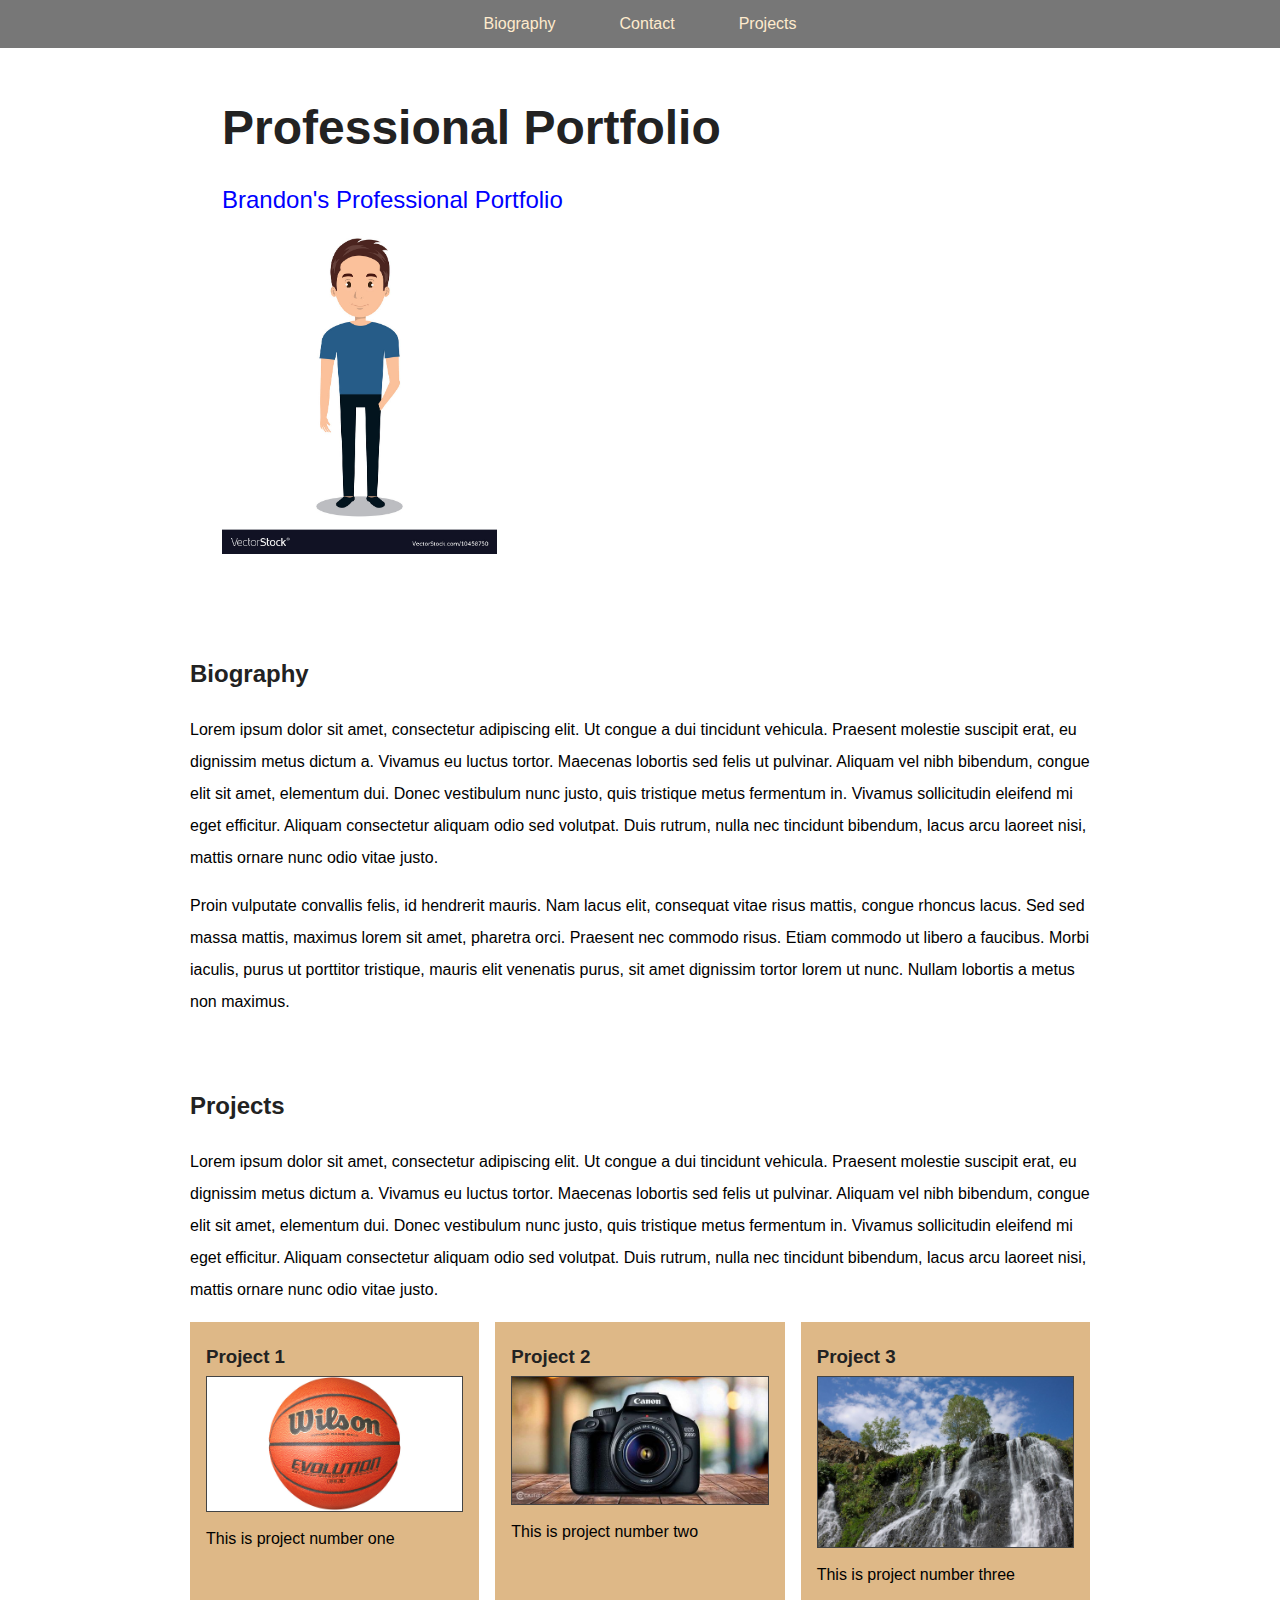
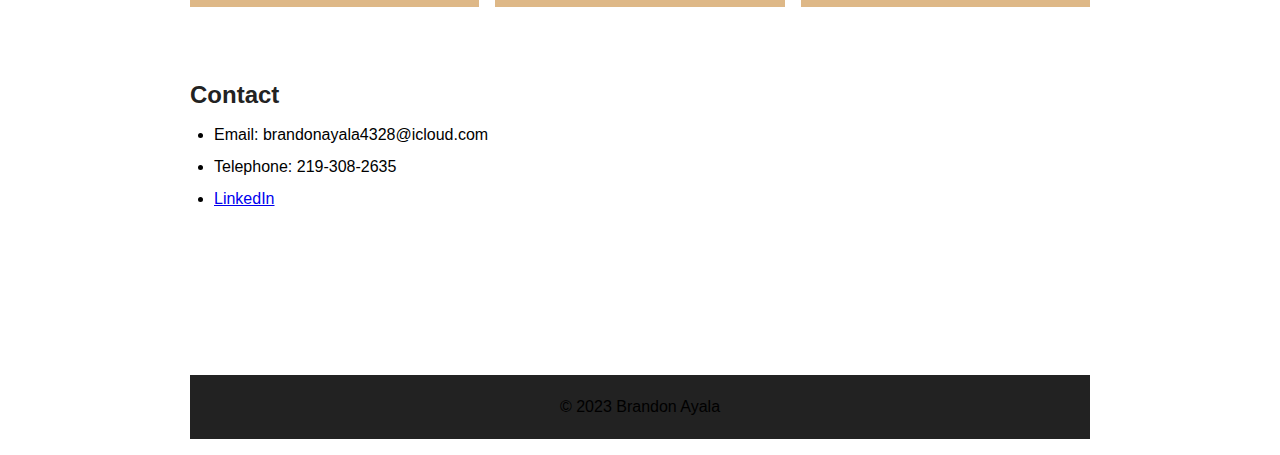
==== index.html @ fa64acbd "changes" ====
<!DOCTYPE html>
<html lang="en">
<head>
    <meta charset="UTF-8">
    <meta http-equiv="X-UA-Compatible" content="IE=edge">
    <meta name="viewport" content="width=device-width, initial-scale=1.0">
    <title>Brandon's Portfolio</title>
    <link rel="stylesheet" type="text/css" href="style.css">
</head>
<body>
<main>
        <nav>
            <a href="#biography">Biography</a>
            <a href="#contact">Contact</a>
            <a href="#myWork">Projects</a>
        </nav>
    <header>
        <h1>Professional Portfolio</h1>
        <span>Brandon's Professional Portfolio</span>
        <img class="me" img src="images\man.jpg">
    </header>
    <section id="biography">
        <h2>Biography</h2>
        <p>Lorem ipsum dolor sit amet, consectetur adipiscing elit. Ut congue a dui tincidunt vehicula. Praesent molestie suscipit erat, eu dignissim metus dictum a. Vivamus eu luctus tortor. Maecenas lobortis sed felis ut pulvinar. Aliquam vel nibh bibendum, congue elit sit amet, elementum dui. Donec vestibulum nunc justo, quis tristique metus fermentum in. Vivamus sollicitudin eleifend mi eget efficitur. Aliquam consectetur aliquam odio sed volutpat. Duis rutrum, nulla nec tincidunt bibendum, lacus arcu laoreet nisi, mattis ornare nunc odio vitae justo.</p>
        <p>Proin vulputate convallis felis, id hendrerit mauris. Nam lacus elit, consequat vitae risus mattis, congue rhoncus lacus. Sed sed massa mattis, maximus lorem sit amet, pharetra orci. Praesent nec commodo risus. Etiam commodo ut libero a faucibus. Morbi iaculis, purus ut porttitor tristique, mauris elit venenatis purus, sit amet dignissim tortor lorem ut nunc. Nullam lobortis a metus non maximus.</p>
        </section>
        <section id="myWork">
            <h2>Projects</h2>
            <p>Lorem ipsum dolor sit amet, consectetur adipiscing elit. Ut congue a dui tincidunt vehicula. Praesent molestie suscipit erat, eu dignissim metus dictum a. Vivamus eu luctus tortor. Maecenas lobortis sed felis ut pulvinar. Aliquam vel nibh bibendum, congue elit sit amet, elementum dui. Donec vestibulum nunc justo, quis tristique metus fermentum in. Vivamus sollicitudin eleifend mi eget efficitur. Aliquam consectetur aliquam odio sed volutpat. Duis rutrum, nulla nec tincidunt bibendum, lacus arcu laoreet nisi, mattis ornare nunc odio vitae justo.</p>
            <div id="projects">
                <article>
                    <h3>Project 1</h3>
                    <img src="images\basketball.jpg">
                    <p>This is project number one</p>
                </article>
                <article>
                    <h3>Project 2</h3>
                    <img src="images\camera.jpg">
                    <p>This is project number two</p>
                </article>
                <article>
                    <h3>Project 3</h3>
                    <img src="images\nature.jpg">
                    <p>This is project number three</p>
                </article>
                </div>
        </section>
        <section id="contact">
                <h2>Contact</h2>
                <ul>
                    <li>Email: brandonayala4328@icloud.com</li>
                    <li>Telephone: 219-308-2635</li>
                    <li> <a href="https://www.linkedin.com/in/brandon-ayala-34776a277">LinkedIn</a></li>
                </ul>
                </section>
        <footer>
            &copy; 2023 Brandon Ayala
        </footer>
</main>
</body>
</html>
---- style.css ----
*{font-family: sans-serif;
line-height: 2em;
box-sizing: border-box;
margin: 0;
padding: 0;
}
html{
    font-size: 16px;
    margin-top: 3em;
}
h1,h2,h3{
    color:#222;
}
header,
main,
footer{
    margin: 0 auto;
    max-width: 900px;
}
header{
    padding: 2em;
}
header h1{
    font-size: 3em;
}
header span{
    font-size: 1.5em;
    color:blue;
}
nav{
    position: fixed;
    top: 0;
    left: 0;
    width: 100%;
    display: flex;
    flex-flow: row;
    justify-content: center;
    background: #777;
}

nav a{
    padding: .5em 2em;
    text-decoration: none;
    color:blanchedalmond;
}
nav a:hover{
    background-color: blue;
}

section{
    margin: 1em 0;
    padding-top: 3em;
    min-height: 20em;
}
section >p {
    margin: 1em 0;
}
section ul{
    padding-left: 1.5em;
}

#projects{
    display: grid;
    grid-template-columns: repeat(3,1fr);
    grid-template-rows: auto;
    grid-column-gap: 1em;
}
#projects article{
    background: burlywood;
    padding: 1em;
}
#projects article img{
    width: 100%;
    border: 1px solid #444;
}

footer{
    margin-top: 2em;
    margin-bottom: 1em;
    background: #222;
    padding: 1em 0;
    text-align: center;
}

.me{
    position: right;
    display: block;
    max-width: 275px;
    width: auto;
    height: auto;
}
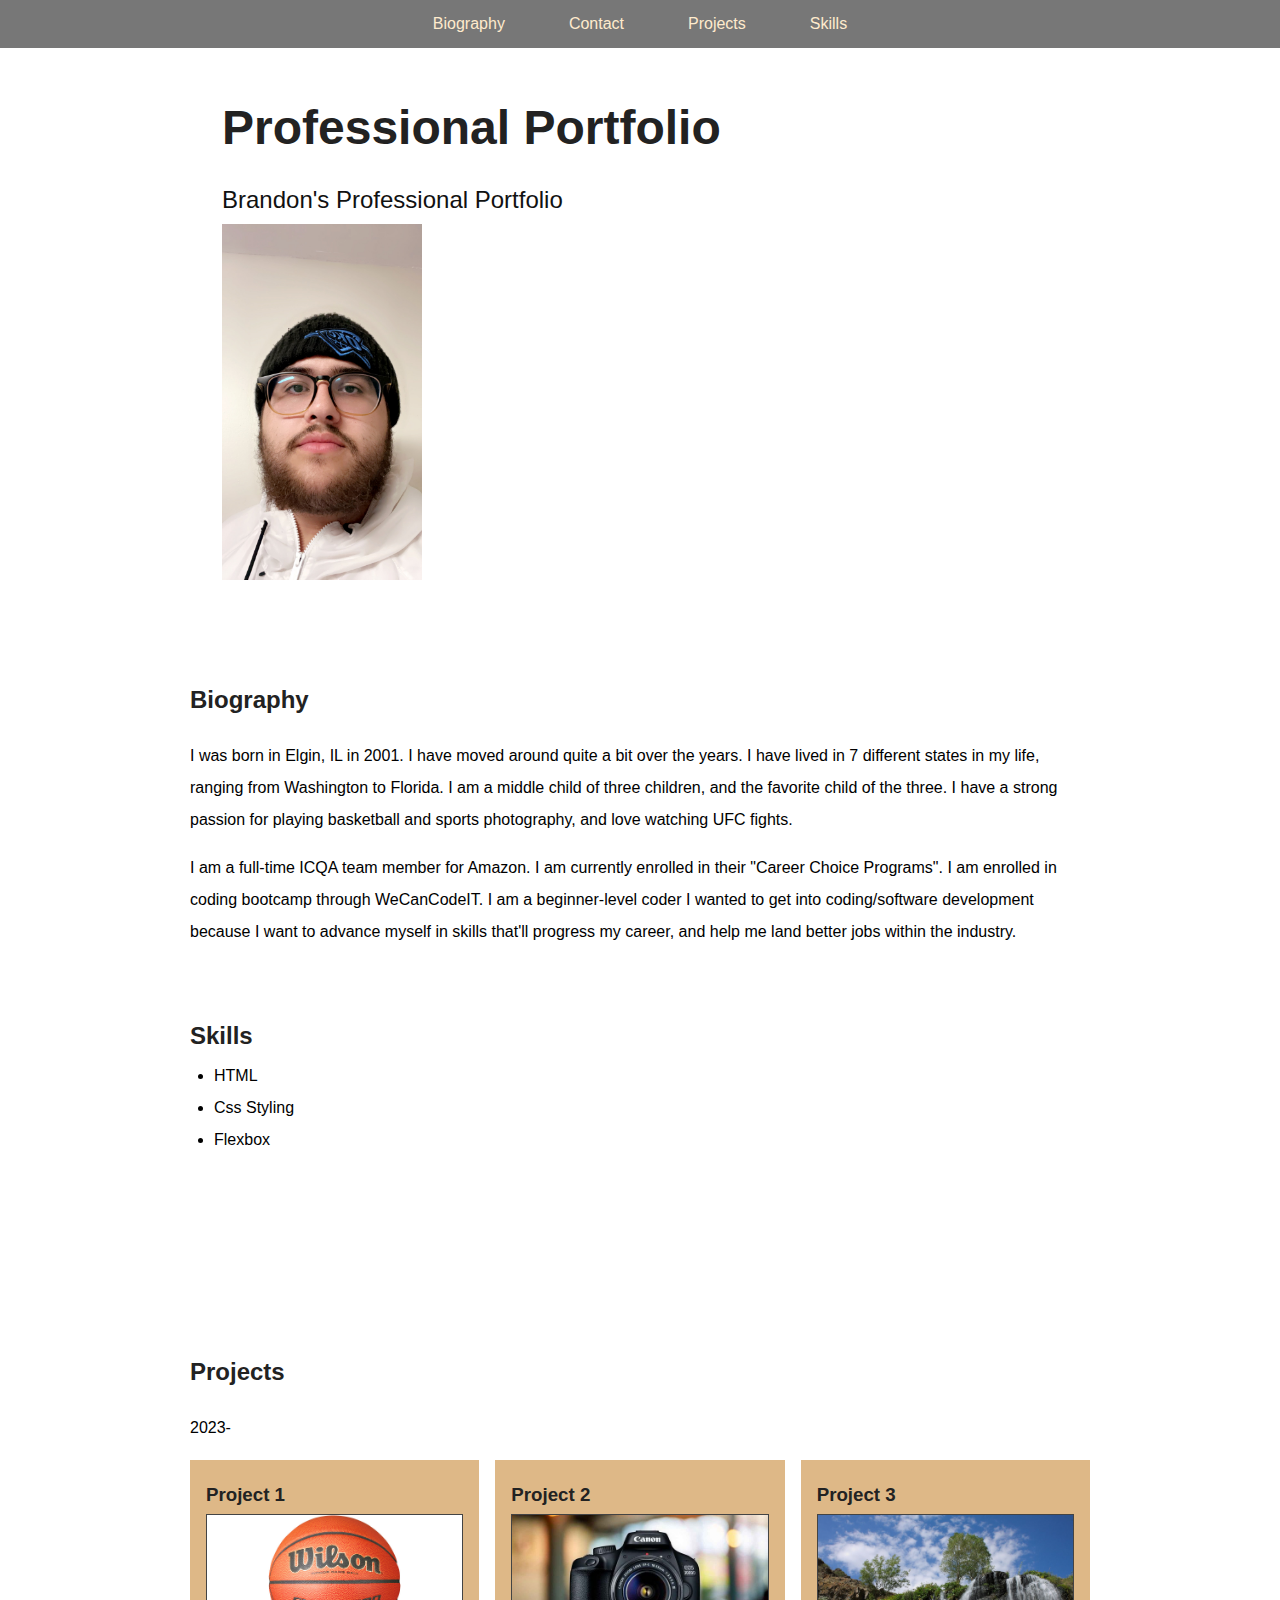
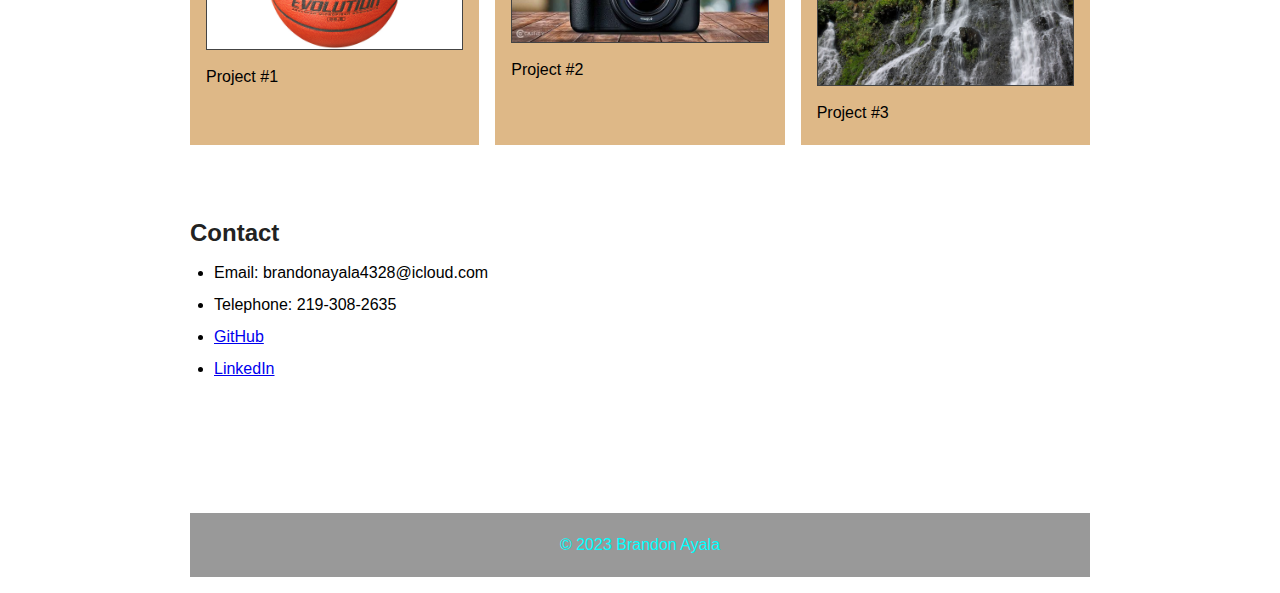
==== commit 18e92655: "additions and corrections" ====
--- a/index.html
+++ b/index.html
@@ -7,55 +7,65 @@
     <title>Brandon's Portfolio</title>
     <link rel="stylesheet" type="text/css" href="style.css">
 </head>
-<body>
-<main>
+    <body>
+    <main>
         <nav>
             <a href="#biography">Biography</a>
             <a href="#contact">Contact</a>
             <a href="#myWork">Projects</a>
+            <a href="skills">Skills</a>
         </nav>
     <header>
         <h1>Professional Portfolio</h1>
         <span>Brandon's Professional Portfolio</span>
-        <img class="me" img src="images\man.jpg">
+        <img class="me" img src="images\selfie.JPG">
     </header>
     <section id="biography">
         <h2>Biography</h2>
-        <p>Lorem ipsum dolor sit amet, consectetur adipiscing elit. Ut congue a dui tincidunt vehicula. Praesent molestie suscipit erat, eu dignissim metus dictum a. Vivamus eu luctus tortor. Maecenas lobortis sed felis ut pulvinar. Aliquam vel nibh bibendum, congue elit sit amet, elementum dui. Donec vestibulum nunc justo, quis tristique metus fermentum in. Vivamus sollicitudin eleifend mi eget efficitur. Aliquam consectetur aliquam odio sed volutpat. Duis rutrum, nulla nec tincidunt bibendum, lacus arcu laoreet nisi, mattis ornare nunc odio vitae justo.</p>
-        <p>Proin vulputate convallis felis, id hendrerit mauris. Nam lacus elit, consequat vitae risus mattis, congue rhoncus lacus. Sed sed massa mattis, maximus lorem sit amet, pharetra orci. Praesent nec commodo risus. Etiam commodo ut libero a faucibus. Morbi iaculis, purus ut porttitor tristique, mauris elit venenatis purus, sit amet dignissim tortor lorem ut nunc. Nullam lobortis a metus non maximus.</p>
-        </section>
-        <section id="myWork">
-            <h2>Projects</h2>
-            <p>Lorem ipsum dolor sit amet, consectetur adipiscing elit. Ut congue a dui tincidunt vehicula. Praesent molestie suscipit erat, eu dignissim metus dictum a. Vivamus eu luctus tortor. Maecenas lobortis sed felis ut pulvinar. Aliquam vel nibh bibendum, congue elit sit amet, elementum dui. Donec vestibulum nunc justo, quis tristique metus fermentum in. Vivamus sollicitudin eleifend mi eget efficitur. Aliquam consectetur aliquam odio sed volutpat. Duis rutrum, nulla nec tincidunt bibendum, lacus arcu laoreet nisi, mattis ornare nunc odio vitae justo.</p>
-            <div id="projects">
-                <article>
-                    <h3>Project 1</h3>
-                    <img src="images\basketball.jpg">
-                    <p>This is project number one</p>
-                </article>
-                <article>
-                    <h3>Project 2</h3>
-                    <img src="images\camera.jpg">
-                    <p>This is project number two</p>
-                </article>
-                <article>
-                    <h3>Project 3</h3>
-                    <img src="images\nature.jpg">
-                    <p>This is project number three</p>
-                </article>
-                </div>
-        </section>
-        <section id="contact">
-                <h2>Contact</h2>
-                <ul>
-                    <li>Email: brandonayala4328@icloud.com</li>
-                    <li>Telephone: 219-308-2635</li>
-                    <li> <a href="https://www.linkedin.com/in/brandon-ayala-34776a277">LinkedIn</a></li>
-                </ul>
-                </section>
-        <footer>
-            &copy; 2023 Brandon Ayala
-        </footer>
+        <p>I was born in Elgin, IL in 2001. I have moved around quite a bit over the years. I have lived in 7 different states in my life, ranging from Washington to Florida. I am a middle child of three children, and the favorite child of the three. I have a strong passion for playing basketball and sports photography, and love watching UFC fights.</p>
+        <p>I am a full-time ICQA team member for Amazon. I am currently enrolled in their "Career Choice Programs". I am enrolled in coding bootcamp through WeCanCodeIT. I am a beginner-level coder I wanted to get into coding/software development because I want to advance myself in skills that'll progress my career, and help me land better jobs within the industry.</p>
+    </section>
+    <section id="skills">
+        <h2>Skills</h2>
+        <ul>
+            <li>HTML</li>
+            <li>Css Styling</li>
+            <li>Flexbox</li>
+        </ul>
+    </section>
+    <section id="myWork">
+        <h2>Projects</h2>
+        <p>2023-</p>
+        <div id="projects">
+            <article>
+                <h3>Project 1</h3>
+                <img src="images\basketball.jpg">
+                <p>Project #1</p>
+            </article>
+            <article>
+                <h3>Project 2</h3>
+                <img src="images\camera.jpg">
+                <p>Project #2</p>
+            </article>
+            <article>
+                <h3>Project 3</h3>
+                <img src="images\nature.jpg">
+                <p>Project #3</p>
+            </article>
+            </div>
+    </section>
+    <section id="contact">
+            <h2>Contact</h2>
+            <ul>
+                <li>Email: brandonayala4328@icloud.com</li>
+                <li>Telephone: 219-308-2635</li>
+                <li> <a href="https://github.com/brandonayala28">GitHub</a></li>
+                <li> <a href="https://www.linkedin.com/in/brandon-ayala-34776a277">LinkedIn</a></li>
+            </ul>
+            </section>
+    <footer>
+    &copy; 2023 Brandon Ayala
+    </footer>
 </main>
 </body>
 </html>--- a/style.css
+++ b/style.css
@@ -25,7 +25,7 @@
 }
 header span{
     font-size: 1.5em;
-    color:blue;
+    color:#111;
 }
 nav{
     position: fixed;
@@ -77,7 +77,8 @@
 footer{
     margin-top: 2em;
     margin-bottom: 1em;
-    background: #222;
+    background: #999;
+    color:aqua;
     padding: 1em 0;
     text-align: center;
 }
@@ -85,7 +86,7 @@
 .me{
     position: right;
     display: block;
-    max-width: 275px;
+    max-width: 200px;
     width: auto;
     height: auto;
 }
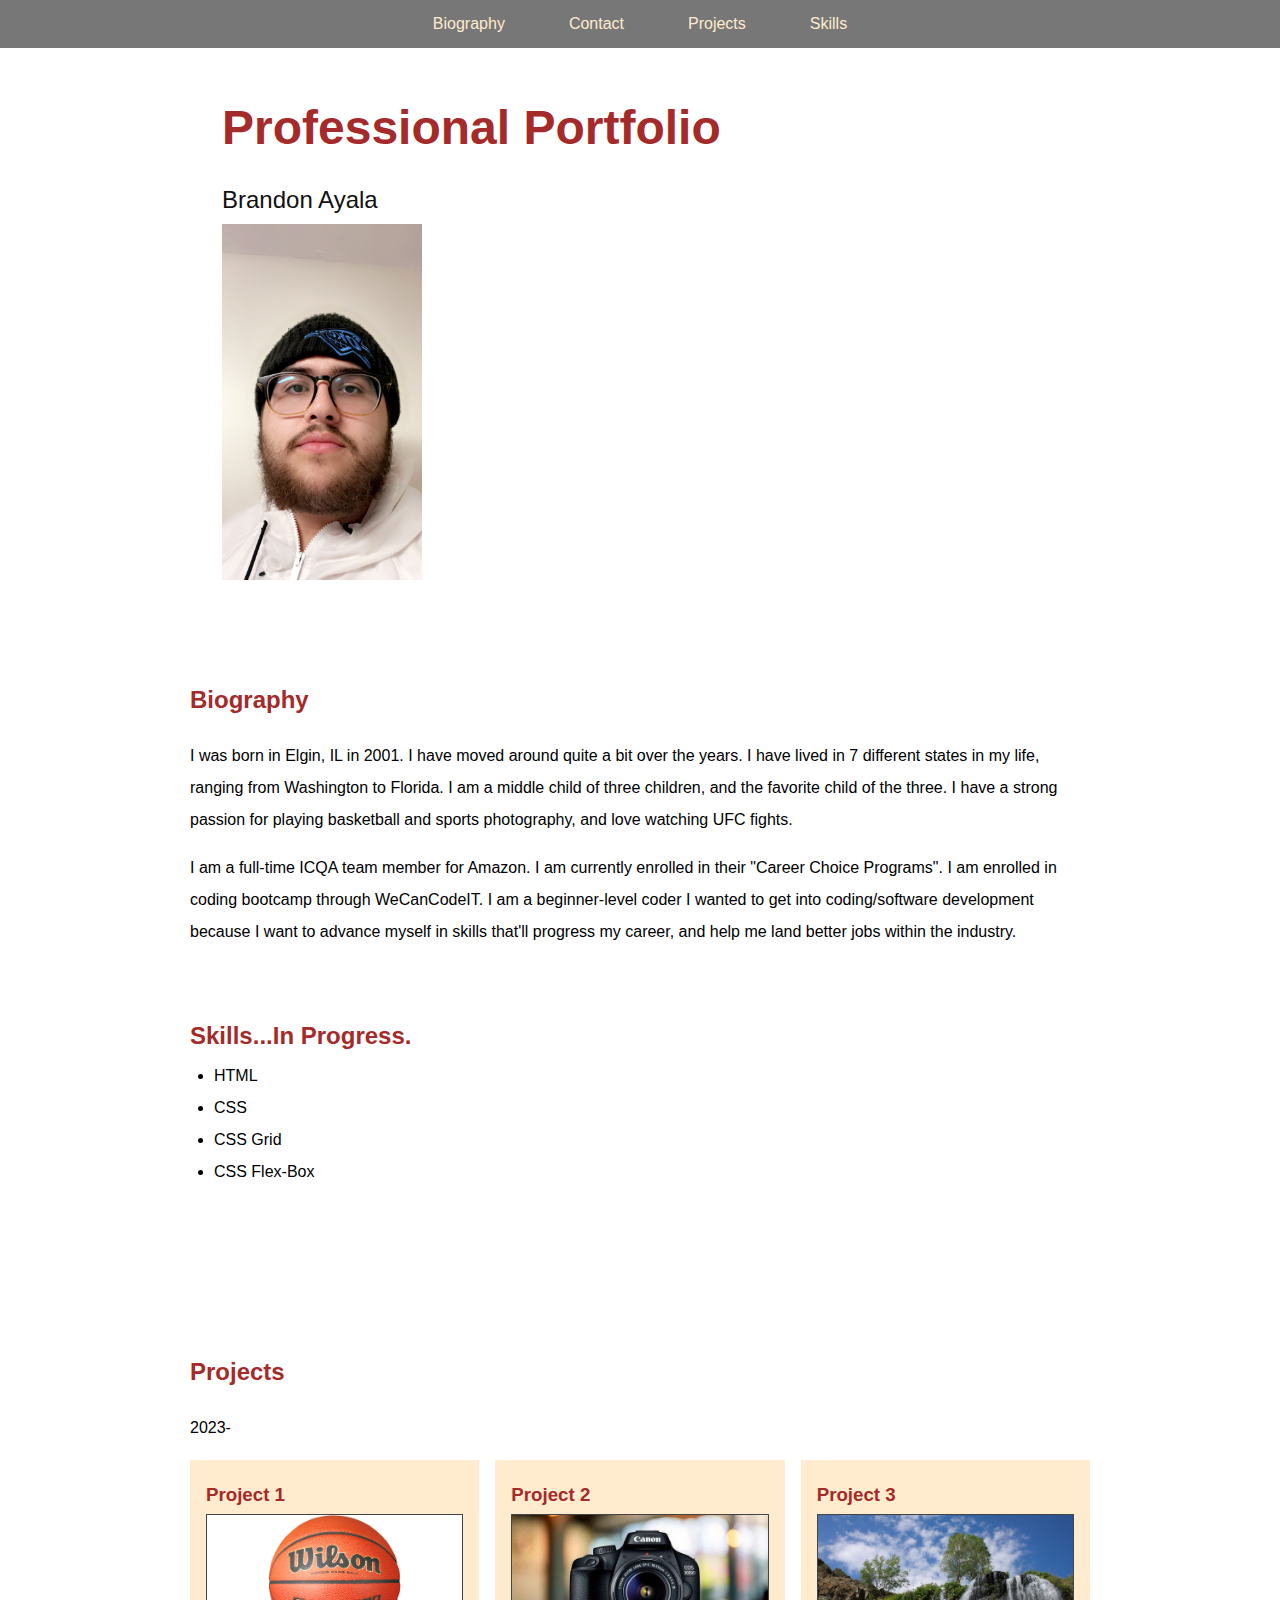
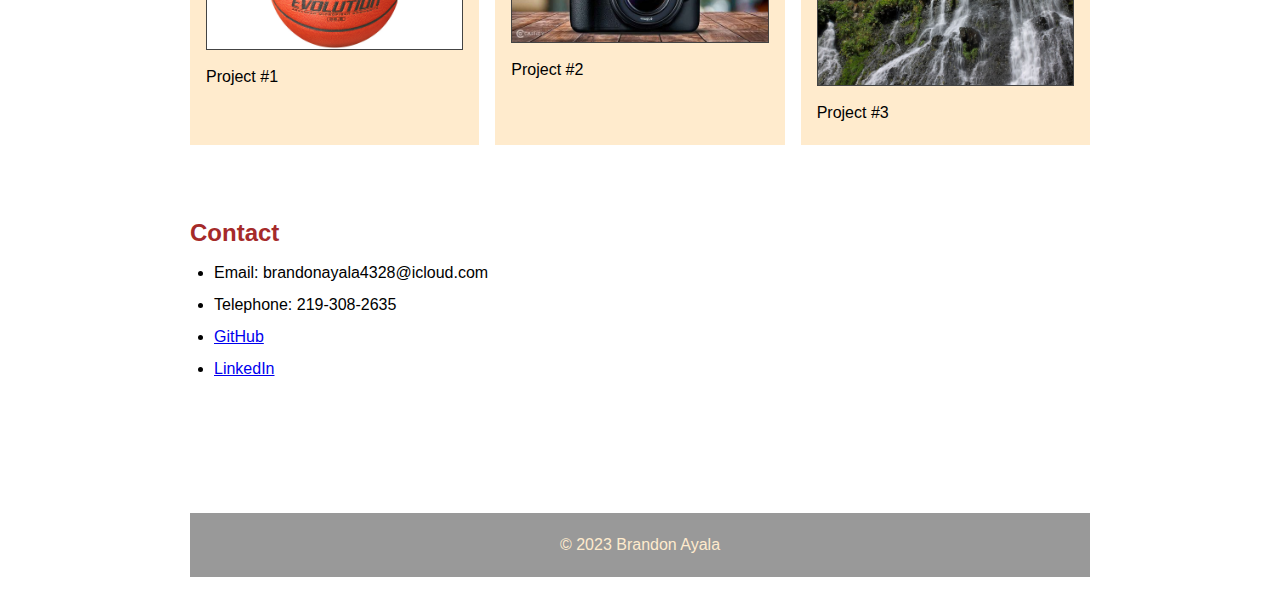
==== commit d6a70872: "finalized changes" ====
--- a/index.html
+++ b/index.html
@@ -17,7 +17,7 @@
         </nav>
     <header>
         <h1>Professional Portfolio</h1>
-        <span>Brandon's Professional Portfolio</span>
+        <span>Brandon Ayala</span>
         <img class="me" img src="images\selfie.JPG">
     </header>
     <section id="biography">
@@ -26,11 +26,12 @@
         <p>I am a full-time ICQA team member for Amazon. I am currently enrolled in their "Career Choice Programs". I am enrolled in coding bootcamp through WeCanCodeIT. I am a beginner-level coder I wanted to get into coding/software development because I want to advance myself in skills that'll progress my career, and help me land better jobs within the industry.</p>
     </section>
     <section id="skills">
-        <h2>Skills</h2>
+        <h2>Skills...In Progress.</h2>
         <ul>
             <li>HTML</li>
-            <li>Css Styling</li>
-            <li>Flexbox</li>
+            <li>CSS</li>
+            <li>CSS Grid</li>
+            <li>CSS Flex-Box</li>
         </ul>
     </section>
     <section id="myWork">
--- a/style.css
+++ b/style.css
@@ -9,7 +9,7 @@
     margin-top: 3em;
 }
 h1,h2,h3{
-    color:#222;
+    color:brown;
 }
 header,
 main,
@@ -66,7 +66,7 @@
     grid-column-gap: 1em;
 }
 #projects article{
-    background: burlywood;
+    background:blanchedalmond;
     padding: 1em;
 }
 #projects article img{
@@ -78,7 +78,7 @@
     margin-top: 2em;
     margin-bottom: 1em;
     background: #999;
-    color:aqua;
+    color:blanchedalmond;
     padding: 1em 0;
     text-align: center;
 }
